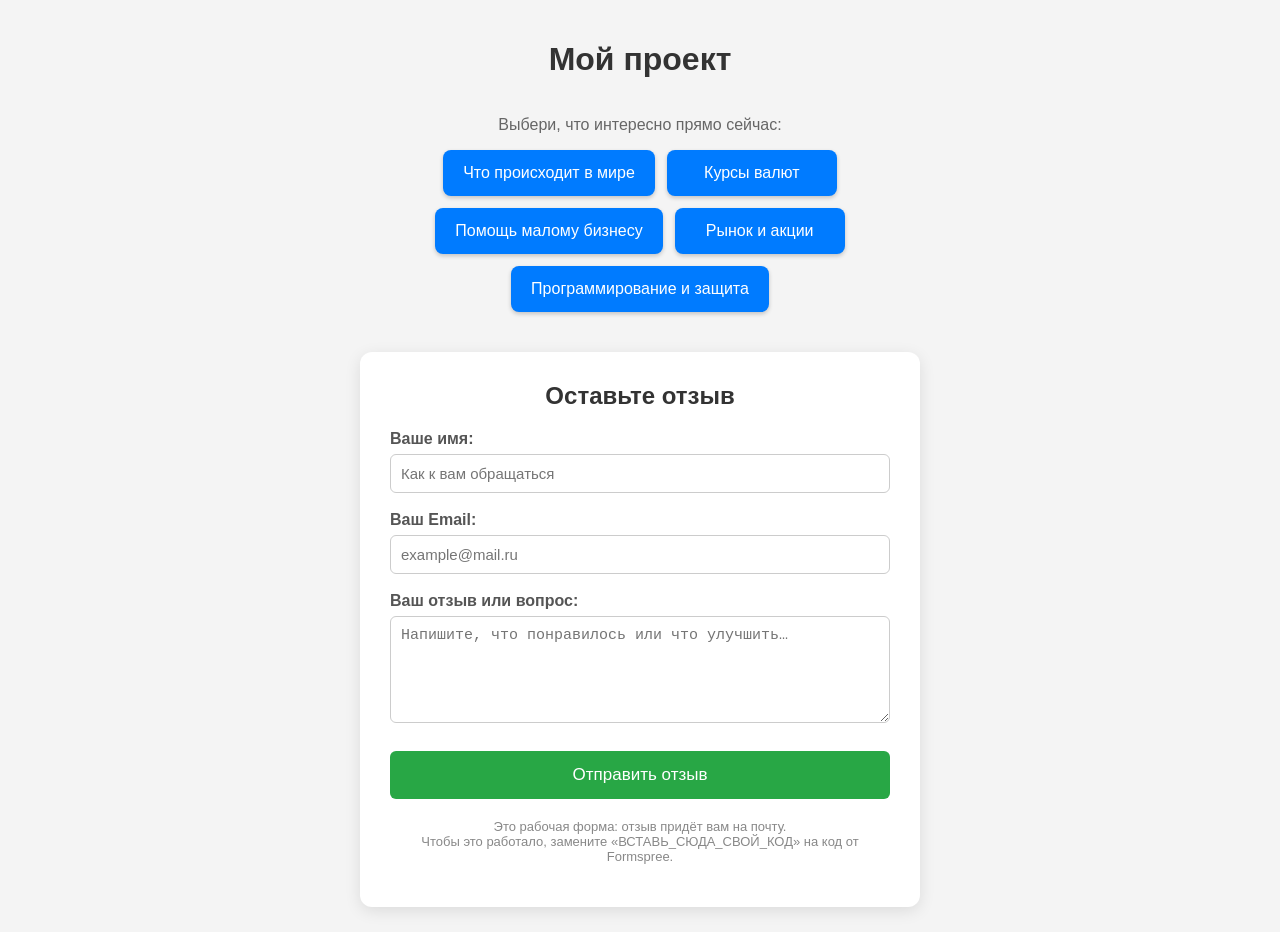
==== index.html @ 9f0aa70f "Update index.html Изменил код" ====
<!DOCTYPE html>
<html lang="ru">
<head> 
    <meta charset="UTF-8">
    <meta name="viewport" content="width=device-width, initial-scale=1.0">
    <title>Мой проект: новости, финансы, безопасность</title>
    <style>
        body {
            font-family: Arial, sans-serif;
            background: #f4f4f4;
            display: flex;
            flex-direction: column;
            align-items: center;
            padding: 20px;
            margin: 0;
        }
        h1 {
            color: #333;
            text-align: center;
        }
        p {
            text-align: center;
            color: #666;
        }

        /* Стили для группы кнопок */
        .btn-group {
            display: flex;
            flex-wrap: wrap;
            gap: 12px;
            justify-content: center;
            width: 100%;
            max-width: 500px;
            margin-bottom: 40px;
        }

        /* Стиль кнопки */
        .btn {
            background: #007bff;
            color: white;
            padding: 14px 20px;
            text-decoration: none;
            border-radius: 8px;
            font-size: 16px;
            transition: background 0.2s, transform 0.1s;
            box-shadow: 0 2px 4px rgba(0,0,0,0.2);
            text-align: center;
            min-width: 130px;
            display: inline-block;
        }
        .btn:hover {
            background: #0056b3;
        }
        .btn:active {
            transform: scale(0.98);
        }

        /* Блок формы отзывов */
        .feedback-form {
            background: white;
            padding: 30px;
            border-radius: 12px;
            box-shadow: 0 4px 16px rgba(0,0,0,0.1);
            width: 100%;
            max-width: 500px;
        }
        .feedback-form h2 {
            margin-top: 0;
            color: #333;
            text-align: center;
        }
        .feedback-form label {
            display: block;
            margin-top: 18px;
            font-weight: bold;
            color: #555;
        }
        .feedback-form input,
        .feedback-form textarea {
            width: 100%;
            padding: 10px;
            margin-top: 6px;
            border: 1px solid #ccc;
            border-radius: 6px;
            box-sizing: border-box;
            font-size: 15px;
        }
        .feedback-form button {
            margin-top: 24px;
            width: 100%;
            padding: 14px;
            background: #28a745;
            color: white;
            border: none;
            border-radius: 6px;
            font-size: 17px;
            cursor: pointer;
            transition: background 0.2s;
        }
        .feedback-form button:hover {
            background: #218838;
        }
        .note {
            margin-top: 20px;
            font-size: 13px;
            color: #888;
            text-align: center;
        }

        /* Адаптивность для очень маленьких экранов */
        @media (max-width: 400px) {
            .btn {
                min-width: 100%;
            }
            .btn-group {
                gap: 10px;
            }
            .feedback-form {
                padding: 20px;
            }
        }
    </style>
</head> <meta name="yandex-verification" content="4cbe0db116ca0ffe" />

<body>
    <h1>Мой проект</h1>
    <p>Выбери, что интересно прямо сейчас:</p>

    <!-- КНОПКИ-РАЗДЕЛЫ -->
    <div class="btn-group">
        <a href="news.html" class="btn">Что происходит в мире</a>
        <a href="currency.html" class="btn">Курсы валют</a>
        <a href="business-help.html" class="btn">Помощь малому бизнесу</a>
        <a href="market.html" class="btn">Рынок и акции</a>
        <a href="dev-security.html" class="btn">Программирование и защита</a>
    </div>

    <!-- ФОРМА ОТЗЫВОВ -->
    <!-- ВАЖНО: ниже в action="" нужно вставить свою ссылку от Formspree -->
    <form action="https://formspree.io/f/ВСТАВЬ_СЮДА_СВОЙ_КОД" method="POST">
        <div class="feedback-form">
            <h2>Оставьте отзыв</h2>
            
            <label for="name">Ваше имя:</label>
            <input type="text" id="name" name="name" required placeholder="Как к вам обращаться">

            <label for="email">Ваш Email:</label>
            <input type="email" id="email" name="email" required placeholder="example@mail.ru">

            <label for="message">Ваш отзыв или вопрос:</label>
            <textarea id="message" name="message" rows="5" required placeholder="Напишите, что понравилось или что улучшить…"></textarea>

            <button type="submit">Отправить отзыв</button>
            
            <p class="note">
                Это рабочая форма: отзыв придёт вам на почту.<br>
                Чтобы это работало, замените «ВСТАВЬ_СЮДА_СВОЙ_КОД» на код от Formspree.
            </p>
        </div>
    </form>
</body>
</html>
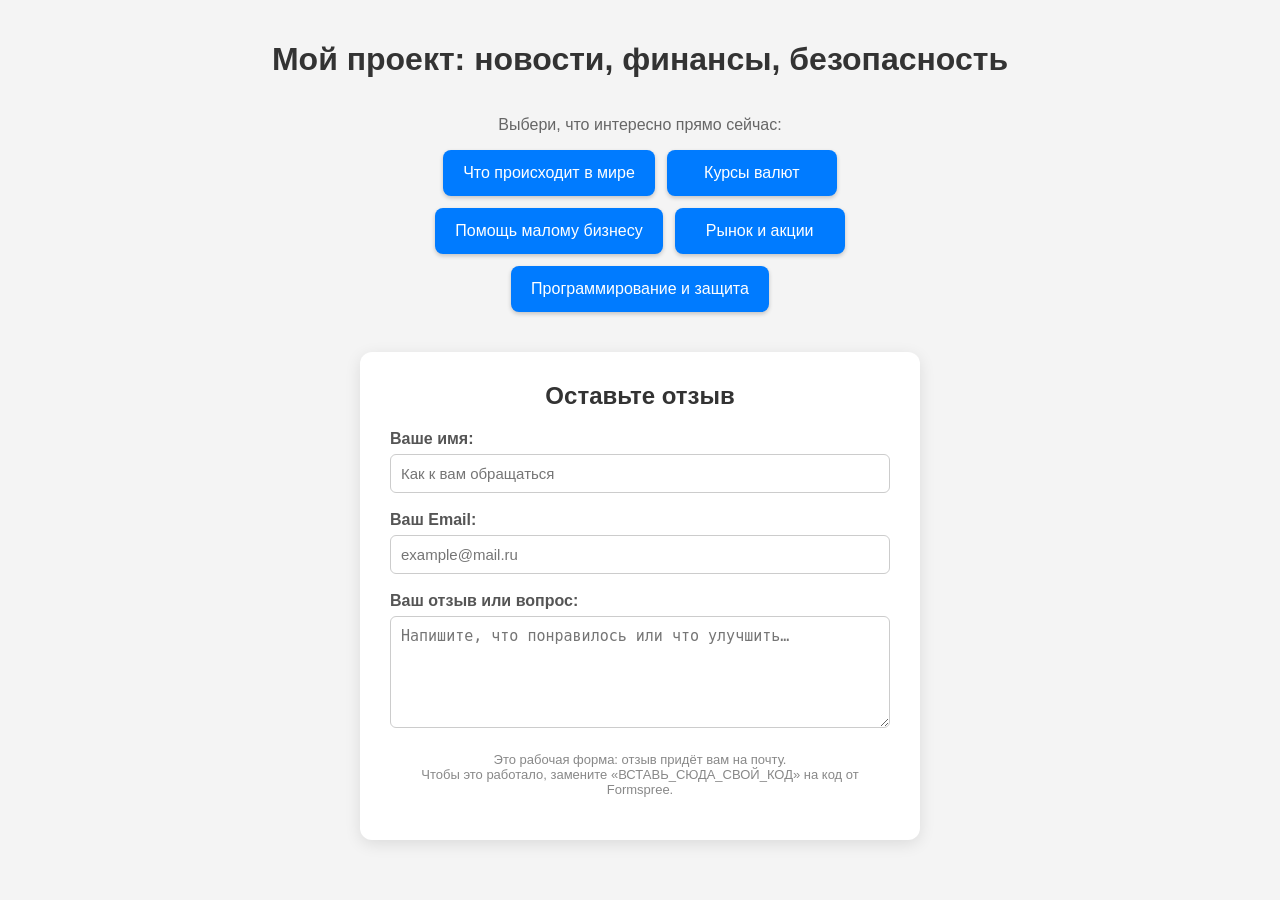
==== commit 5f04cc9f: "Update index.html Переделанный код" ====
--- a/index.html
+++ b/index.html
@@ -1,10 +1,11 @@
-
 <!DOCTYPE html>
 <html lang="ru">
-<head> 
+<head>
     <meta charset="UTF-8">
     <meta name="viewport" content="width=device-width, initial-scale=1.0">
     <title>Мой проект: новости, финансы, безопасность</title>
+    <!-- ВСТАВЬ СЮДА СВОЙ КОД ПОДТВЕРЖДЕНИЯ ОТ ЯНДЕКСА (вместо ТВОЙ_КОД_ПОДТВЕРЖДЕНИЯ) -->
+    <meta name="yandex-verification" content="ТВОЙ_КОД_ПОДТВЕРЖДЕНИЯ" />
     <style>
         body {
             font-family: Arial, sans-serif;
@@ -121,10 +122,9 @@
             }
         }
     </style>
-</head> <meta name="yandex-verification" content="4cbe0db116ca0ffe" />
-
+</head>
 <body>
-    <h1>Мой проект</h1>
+    <h1>Мой проект: новости, финансы, безопасность</h1>
     <p>Выбери, что интересно прямо сейчас:</p>
 
     <!-- КНОПКИ-РАЗДЕЛЫ -->
@@ -141,7 +141,7 @@
     <form action="https://formspree.io/f/ВСТАВЬ_СЮДА_СВОЙ_КОД" method="POST">
         <div class="feedback-form">
             <h2>Оставьте отзыв</h2>
-            
+
             <label for="name">Ваше имя:</label>
             <input type="text" id="name" name="name" required placeholder="Как к вам обращаться">
 
@@ -150,8 +150,6 @@
 
             <label for="message">Ваш отзыв или вопрос:</label>
             <textarea id="message" name="message" rows="5" required placeholder="Напишите, что понравилось или что улучшить…"></textarea>
-
-            <button type="submit">Отправить отзыв</button>
             
             <p class="note">
                 Это рабочая форма: отзыв придёт вам на почту.<br>
@@ -159,6 +157,27 @@
             </p>
         </div>
     </form>
+
+    <!-- Yandex.Metrika counter -->
+    <script type="text/javascript">
+        (function(m,e,t,r,i,k,a){
+            m[i]=m[i]||function(){(m[i].a=m[i].a||[]).push(arguments)};
+            m[i].l=1*new Date();
+            for (var j = 0; j < document.scripts.length; j++) {if (document.scripts[j].src === r) { return; }}
+            k=e.createElement(t),a=e.getElementsByTagName(t),k.async=1,k.src=r,a.parentNode.insertBefore(k,a)
+        })(window, document,'script','https://mc.yandex.ru/metrika/tag.js?id=110753553', 'ym');
+
+        ym(110753553, 'init', {
+            ssr: true, 
+            webvisor: true, 
+            clickmap: true, 
+            ecommerce: "dataLayer", 
+            referrer: document.referrer, 
+            url: location.href, 
+            accurateTrackBounce: true
+        });
+    </script>
+    <noscript><div><img src="https://mc.yandex.ru/watch/110753553" style="position:absolute; left:-9999px;" alt="" /></div></noscript>
+    <!-- /Yandex.Metrika counter -->
 </body>
 </html>
-
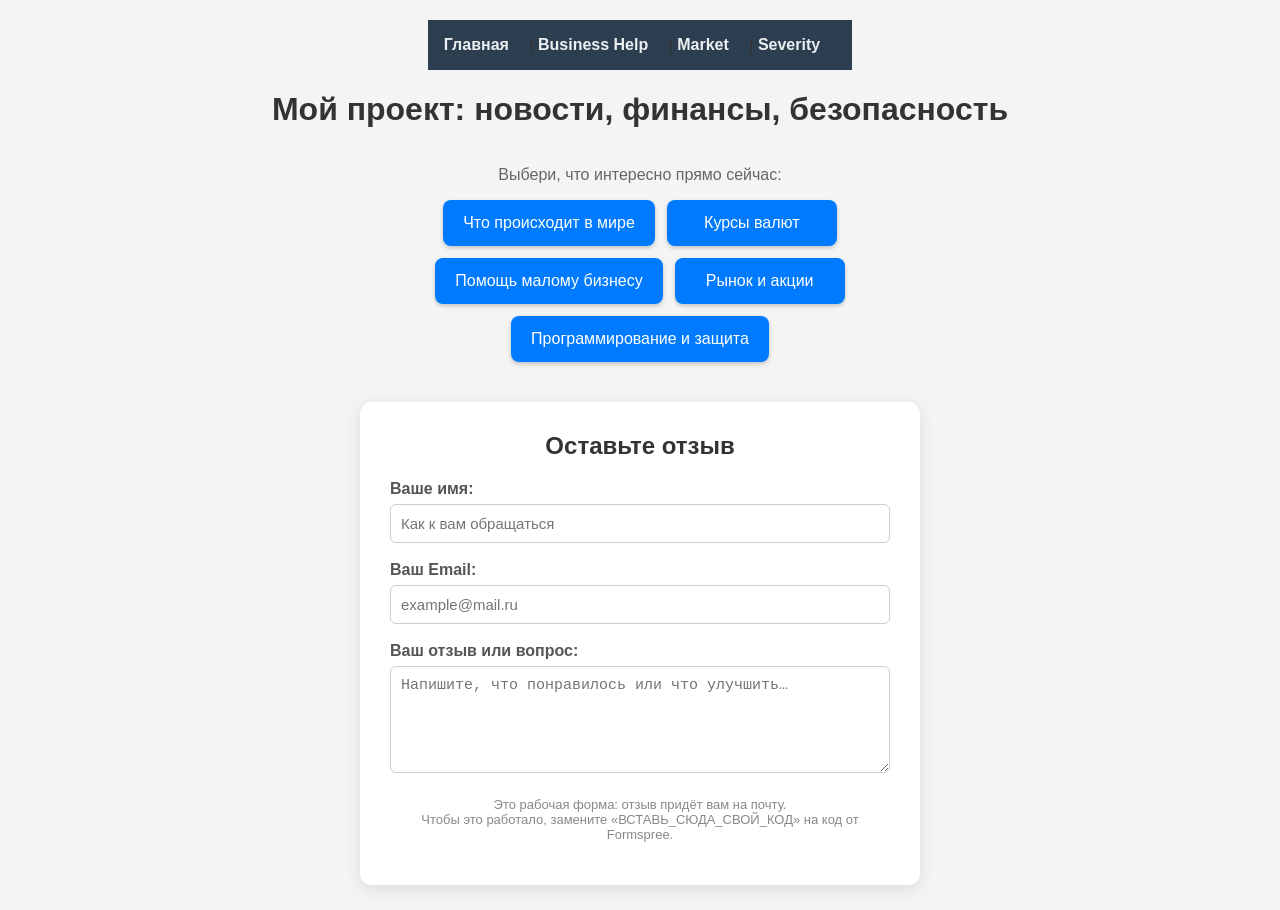
==== commit c8b31d6e: "Add header navigation to all pages" ====
--- a/index.html
+++ b/index.html
@@ -1,11 +1,13 @@
 <!DOCTYPE html>
 <html lang="ru">
-<head>
+<head> 
+<link rel="stylesheet" href="style.css">
     <meta charset="UTF-8">
     <meta name="viewport" content="width=device-width, initial-scale=1.0">
     <title>Мой проект: новости, финансы, безопасность</title>
-    <!-- ВСТАВЬ СЮДА СВОЙ КОД ПОДТВЕРЖДЕНИЯ ОТ ЯНДЕКСА (вместо ТВОЙ_КОД_ПОДТВЕРЖДЕНИЯ) -->
-    <meta name="yandex-verification" content="ТВОЙ_КОД_ПОДТВЕРЖДЕНИЯ" />
+    <meta name="yandex-verification" content="4cbe0db116ca0ffe" />
+    
+</head>
     <style>
         body {
             font-family: Arial, sans-serif;
@@ -25,7 +27,7 @@
             color: #666;
         }
 
-        /* Стили для группы кнопок */
+        
         .btn-group {
             display: flex;
             flex-wrap: wrap;
@@ -36,7 +38,7 @@
             margin-bottom: 40px;
         }
 
-        /* Стиль кнопки */
+        
         .btn {
             background: #007bff;
             color: white;
@@ -57,7 +59,7 @@
             transform: scale(0.98);
         }
 
-        /* Блок формы отзывов */
+        
         .feedback-form {
             background: white;
             padding: 30px;
@@ -109,7 +111,7 @@
             text-align: center;
         }
 
-        /* Адаптивность для очень маленьких экранов */
+        
         @media (max-width: 400px) {
             .btn {
                 min-width: 100%;
@@ -123,11 +125,19 @@
         }
     </style>
 </head>
-<body>
+<body> <header>
+  <nav>
+    <a href="index.html">Главная</a> |
+    <a href="business-help.html">Business Help</a> |
+    <a href="market.html">Market</a> |
+    <a href="severity.html">Severity</a>
+  </nav>
+</header>
+
     <h1>Мой проект: новости, финансы, безопасность</h1>
     <p>Выбери, что интересно прямо сейчас:</p>
 
-    <!-- КНОПКИ-РАЗДЕЛЫ -->
+
     <div class="btn-group">
         <a href="news.html" class="btn">Что происходит в мире</a>
         <a href="currency.html" class="btn">Курсы валют</a>
@@ -136,8 +146,8 @@
         <a href="dev-security.html" class="btn">Программирование и защита</a>
     </div>
 
-    <!-- ФОРМА ОТЗЫВОВ -->
-    <!-- ВАЖНО: ниже в action="" нужно вставить свою ссылку от Formspree -->
+
+    
     <form action="https://formspree.io/f/ВСТАВЬ_СЮДА_СВОЙ_КОД" method="POST">
         <div class="feedback-form">
             <h2>Оставьте отзыв</h2>
@@ -158,7 +168,7 @@
         </div>
     </form>
 
-    <!-- Yandex.Metrika counter -->
+    
     <script type="text/javascript">
         (function(m,e,t,r,i,k,a){
             m[i]=m[i]||function(){(m[i].a=m[i].a||[]).push(arguments)};
@@ -177,7 +187,6 @@
             accurateTrackBounce: true
         });
     </script>
-    <noscript><div><img src="https://mc.yandex.ru/watch/110753553" style="position:absolute; left:-9999px;" alt="" /></div></noscript>
-    <!-- /Yandex.Metrika counter -->
+    <noscript><div><img src="https://mc.yandex.ru/watch/110753553" style="position:absolute; left:-9999px;" alt="" /></div></noscript
 </body>
 </html>
--- a/style.css
+++ b/style.css
@@ -0,0 +1,40 @@
+body {
+  font-family: Arial, sans-serif;
+  margin: 0;
+  padding: 0;
+  background-color: #f5f5f5;
+  color: #333;
+}
+
+header {
+  background-color: #2c3e50;
+  padding: 1rem;
+}
+
+header nav a {
+  color: #ecf0f1;
+  text-decoration: none;
+  margin-right: 1rem;
+  font-weight: bold;
+}
+
+header nav a:hover {
+  color: #f1c40f;
+}
+
+main {
+  max-width: 800px;
+  margin: 2rem auto;
+  padding: 1rem;
+  background: #fff;
+  border-radius: 8px;
+  box-shadow: 0 2px 6px rgba(0,0,0,0.1);
+}
+
+footer {
+  text-align: center;
+  padding: 1rem;
+  margin-top: 2rem;
+  color: #7f8c8d;
+  font-size: 0.9rem;
+}
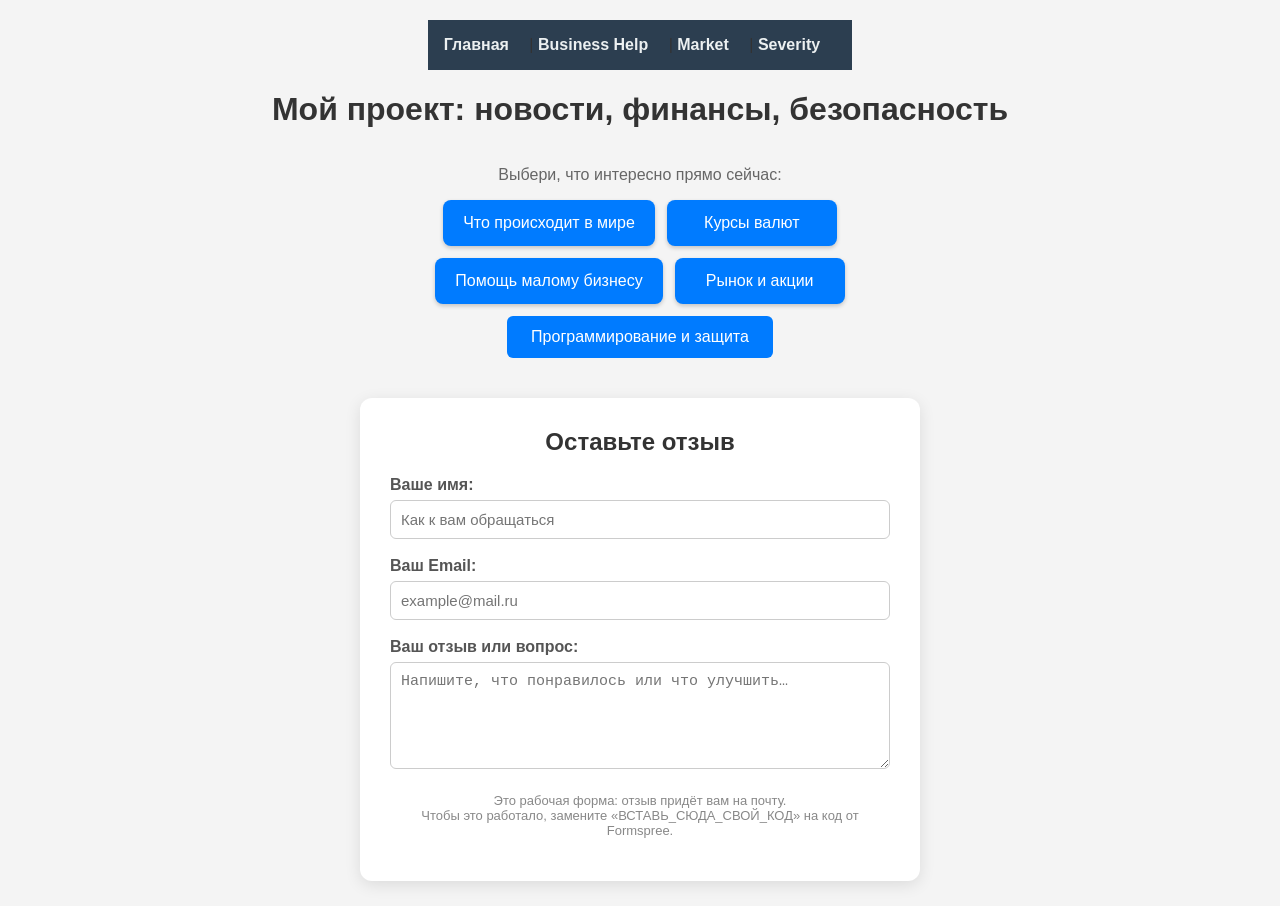
==== commit 340c111c: "Update index.html" ====
--- a/index.html
+++ b/index.html
@@ -6,7 +6,7 @@
     <meta name="viewport" content="width=device-width, initial-scale=1.0">
     <title>Мой проект: новости, финансы, безопасность</title>
     <meta name="yandex-verification" content="4cbe0db116ca0ffe" />
-    
+   
 </head>
     <style>
         body {
@@ -143,7 +143,7 @@
         <a href="currency.html" class="btn">Курсы валют</a>
         <a href="business-help.html" class="btn">Помощь малому бизнесу</a>
         <a href="market.html" class="btn">Рынок и акции</a>
-        <a href="dev-security.html" class="btn">Программирование и защита</a>
+        <a href="program.html" style="display: inline-block; padding: 12px 24px; background-color: #007bff; color: white; text-decoration: none; border-radius: 6px;">Программирование и защита</a>
     </div>
 
 
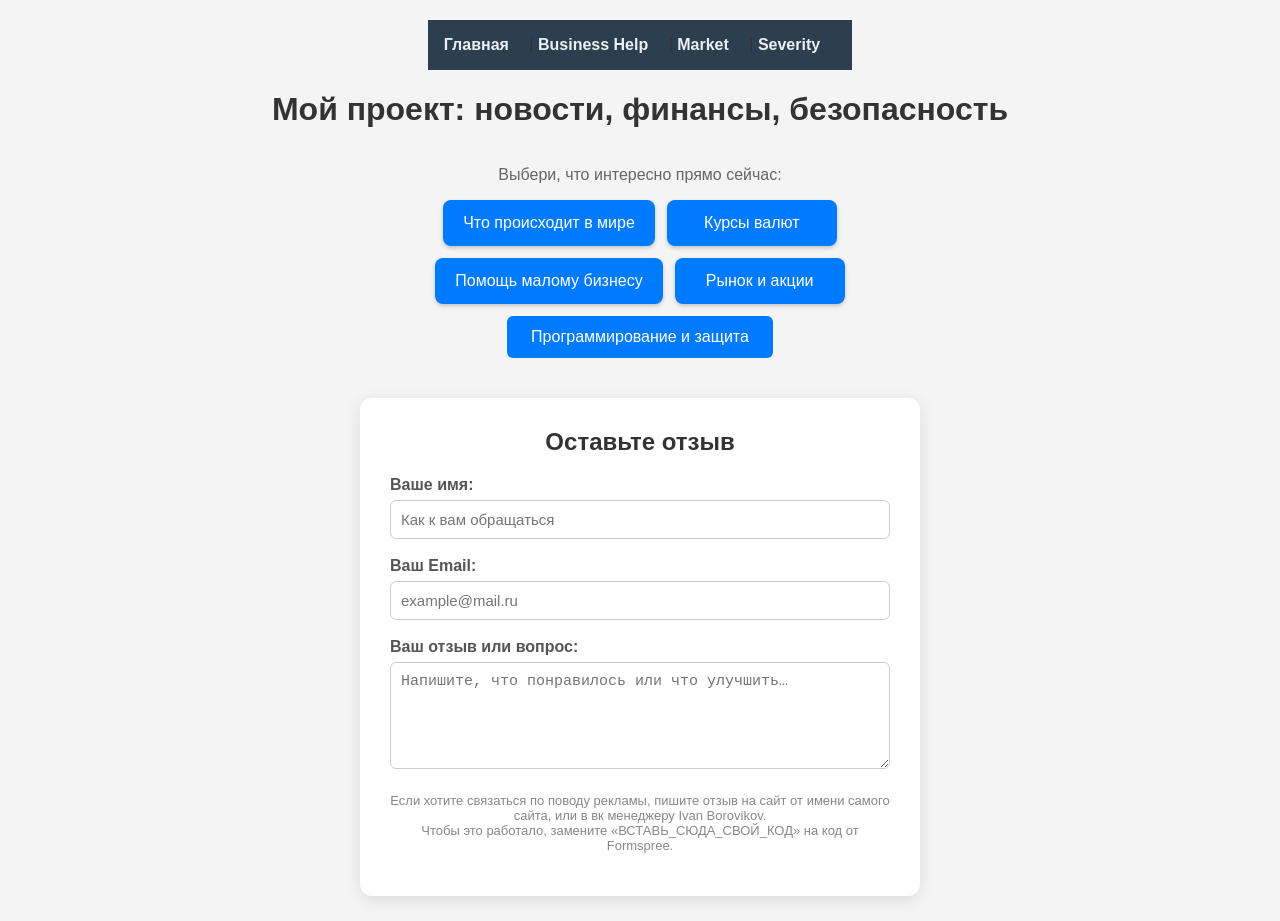
==== commit fa9d8a8c: "Update index.html" ====
--- a/index.html
+++ b/index.html
@@ -162,7 +162,7 @@
             <textarea id="message" name="message" rows="5" required placeholder="Напишите, что понравилось или что улучшить…"></textarea>
             
             <p class="note">
-                Это рабочая форма: отзыв придёт вам на почту.<br>
+                Если хотите связаться по поводу рекламы, пишите отзыв на сайт от имени самого сайта, или в вк менеджеру Ivan Borovikov.<br>
                 Чтобы это работало, замените «ВСТАВЬ_СЮДА_СВОЙ_КОД» на код от Formspree.
             </p>
         </div>
